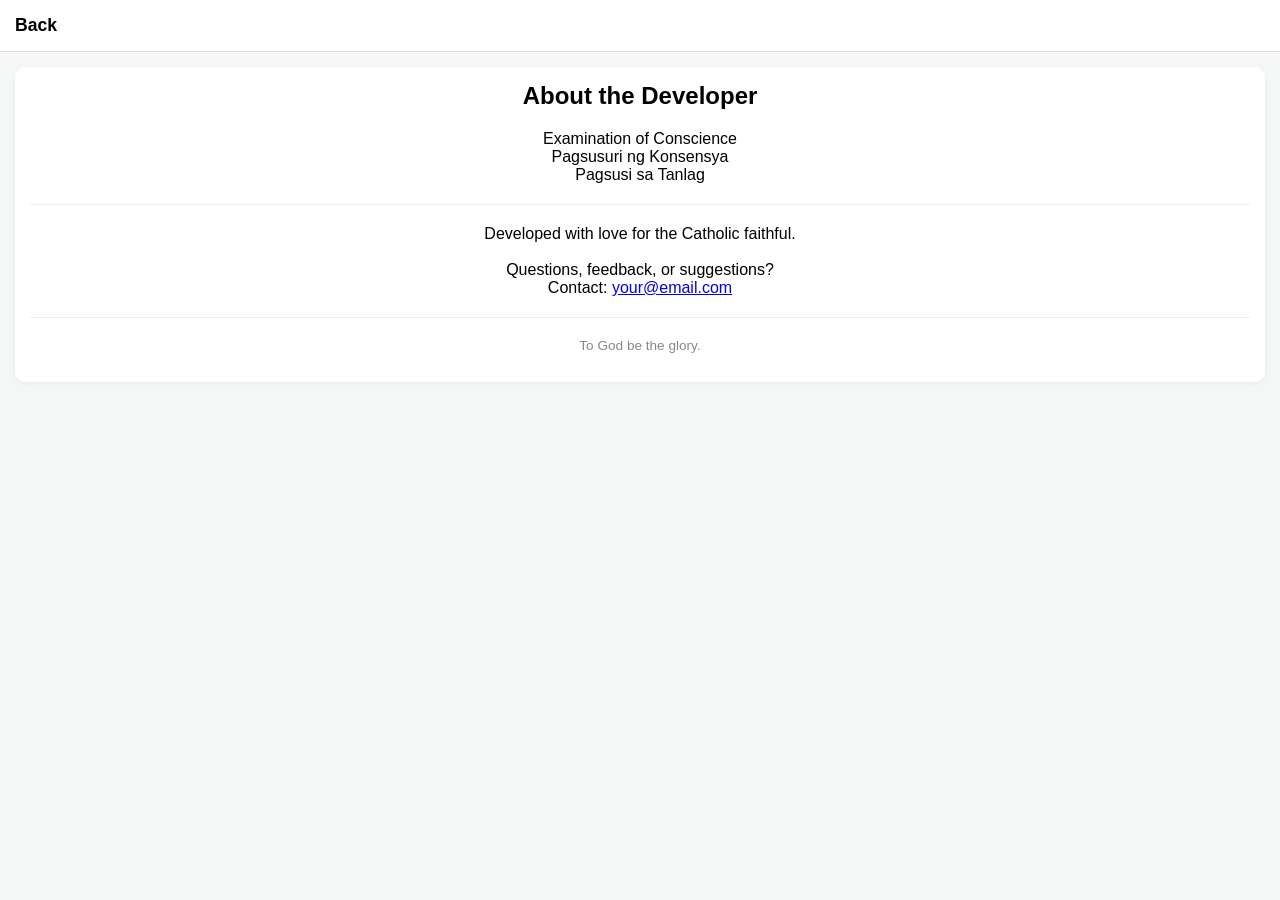
==== about.html @ 6a925a7f "Add About page with developer contact info - Create about.html with author/contact placeholder and c" ====
<!doctype html>
<html lang="en">
  <head>
    <meta charset="UTF-8" />
    <meta name="viewport" content="width=device-width, initial-scale=1.0" />
    <title>About</title>
    <link rel="stylesheet" href="styles.css" />
  </head>
  <body>
    <header>
      <a href="index.html" style="text-decoration: none; color: inherit;">
        <h2 style="margin: 0; font-size: 1.1rem;">Back</h2>
      </a>
    </header>

    <main class="container">
      <div class="category-section" style="text-align: center;">
        <h2 style="margin-top: 0;">About the Developer</h2>
        <p>
          Examination of Conscience<br>
          Pagsusuri ng Konsensya<br>
          Pagsusi sa Tanlag
        </p>
        <hr style="border: none; border-top: 1px solid #eee; margin: 20px 0;">
        <p>
          Developed with love for the Catholic faithful.<br>
          <br>
          Questions, feedback, or suggestions?<br>
          Contact: <a href="mailto:your@email.com">your@email.com</a>
        </p>
        <hr style="border: none; border-top: 1px solid #eee; margin: 20px 0;">
        <p style="font-size: 0.85rem; color: #888;">
          To God be the glory.
        </p>
      </div>
    </main>
  </body>
</html>
---- styles.css ----
:root {
  --primary: #2c3e50;
  --accent: #7f00ff;
  --bg: #f4f7f6;
}
body {
  font-family:
    -apple-system, BlinkMacSystemFont, "Segoe UI", Roboto, sans-serif;
  margin: 0;
  background: var(--bg);
  padding-bottom: 100px;
}
header {
  background: white;
  padding: 15px;
  border-bottom: 1px solid #ddd;
  position: sticky;
  top: 0;
  z-index: 10;
  display: flex;
  justify-content: space-between;
  align-items: center;
}
.hidden {
  display: none !important;
}
.container {
  padding: 15px;
  width: 100%;
  box-sizing: border-box;
}
.category-section {
  background: white;
  border-radius: 10px;
  padding: 15px;
  margin-bottom: 15px;
  box-shadow: 0 2px 5px rgba(0, 0, 0, 0.05);
}
.sin-item {
  display: flex;
  align-items: flex-start;
  gap: 12px;
  padding: 12px 0;
  border-bottom: 1px solid #f0f0f0;
  cursor: pointer;
}
.sin-item:last-child {
  border-bottom: none;
}
input[type="checkbox"] {
  appearance: none;
  background-color: #fff;
  margin: 0;
  font: inherit;
  color: var(--accent);
  width: 24px !important;
  height: 24px !important;
  flex-shrink: 0;
  margin-top: 2px;
  border: 2px solid var(--primary);
  border-radius: 4px;
  display: grid;
  place-content: center;
  transform: scale(1);
  cursor: pointer;
}

/* This creates the "Check" mark when selected */
input[type="checkbox"]::before {
  content: "";
  width: 0.65rem;
  height: 0.65rem;
  transform: scale(0);
  transition: 120ms transform ease-in-out;
  box-shadow: inset 1em 1em var(--accent);
  background-color: CanvasText;
  clip-path: polygon(14% 44%, 0 65%, 50% 100%, 100% 16%, 80% 0%, 43% 62%);
}

input[type="checkbox"]:checked::before {
  transform: scale(1);
}

.footer-controls {
  position: fixed;
  bottom: 0;
  width: 100%;
  background: white;
  display: flex;
  padding: 15px;
  gap: 10px;
  border-top: 1px solid #ddd;
  box-sizing: border-box;
}
button {
  flex: 1;
  padding: 14px;
  border: none;
  border-radius: 8px;
  font-weight: 600;
  cursor: pointer;
  transition: opacity 0.2s;
}
.btn-submit {
  background: var(--accent);
  color: white;
}
.btn-reset {
  background: #eee;
  color: #333;
}
.summary-actions {
  display: flex;
  flex-direction: column;
  gap: 10px;
  margin-top: 20px;
}

.ai-instructions {
  color: #666;
  font-size: 0.9rem;
  margin-bottom: 15px;
}
.ai-instructions + h3 {
  margin-top: 0;
}
.guide-text {
  background: white;
  padding: 15px;
  border-radius: 10px;
  white-space: pre-wrap;
  font-family: inherit;
  font-size: 0.95rem;
  line-height: 1.6;
  box-shadow: 0 2px 5px rgba(0, 0, 0, 0.05);
}

@media print {
  header,
  .footer-controls,
  .summary-actions,
  #checklist-view {
    display: none !important;
  }
  #summary-view {
    display: block !important;
  }
}
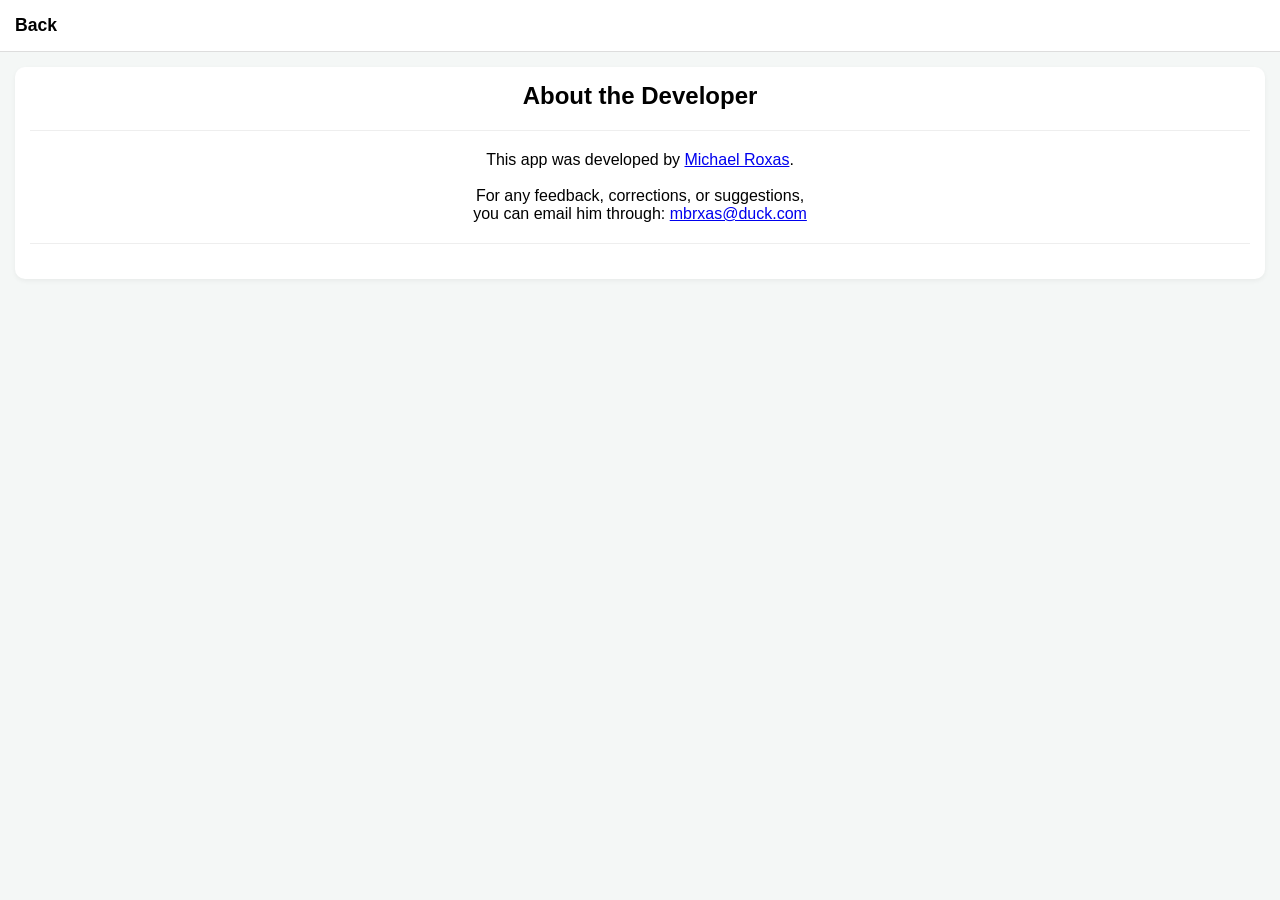
==== commit f2cedee6: "Remove boilerplate Keeping it concise. Just added link to blog and means to contact." ====
--- a/about.html
+++ b/about.html
@@ -8,30 +8,26 @@
   </head>
   <body>
     <header>
-      <a href="index.html" style="text-decoration: none; color: inherit;">
-        <h2 style="margin: 0; font-size: 1.1rem;">Back</h2>
+      <a href="index.html" style="text-decoration: none; color: inherit">
+        <h2 style="margin: 0; font-size: 1.1rem">Back</h2>
       </a>
     </header>
 
     <main class="container">
-      <div class="category-section" style="text-align: center;">
-        <h2 style="margin-top: 0;">About the Developer</h2>
+      <div class="category-section" style="text-align: center">
+        <h2 style="margin-top: 0">About the Developer</h2>
+        <p></p>
+        <hr style="border: none; border-top: 1px solid #eee; margin: 20px 0" />
         <p>
-          Examination of Conscience<br>
-          Pagsusuri ng Konsensya<br>
-          Pagsusi sa Tanlag
+          This app was developed by
+          <a href="michaelroxas.com/about/#about-me">Michael Roxas</a>.<br />
+
+          <br />
+          For any feedback, corrections, or suggestions, <br />
+          you can email him through:
+          <a href="mailto:mbrxas@duck.com">mbrxas@duck.com</a>
         </p>
-        <hr style="border: none; border-top: 1px solid #eee; margin: 20px 0;">
-        <p>
-          Developed with love for the Catholic faithful.<br>
-          <br>
-          Questions, feedback, or suggestions?<br>
-          Contact: <a href="mailto:your@email.com">your@email.com</a>
-        </p>
-        <hr style="border: none; border-top: 1px solid #eee; margin: 20px 0;">
-        <p style="font-size: 0.85rem; color: #888;">
-          To God be the glory.
-        </p>
+        <hr style="border: none; border-top: 1px solid #eee; margin: 20px 0" />
       </div>
     </main>
   </body>
--- a/styles.css
+++ b/styles.css
@@ -20,6 +20,31 @@
   display: flex;
   justify-content: space-between;
   align-items: center;
+}
+.menu-dropdown {
+  position: absolute;
+  right: 15px;
+  top: 100%;
+  background: white;
+  border-radius: 8px;
+  box-shadow: 0 4px 12px rgba(0, 0, 0, 0.15);
+  min-width: 150px;
+  z-index: 20;
+  overflow: hidden;
+}
+.menu-dropdown a {
+  display: block;
+  padding: 12px 16px;
+  color: var(--primary);
+  text-decoration: none;
+  font-weight: 500;
+  border-bottom: 1px solid #eee;
+}
+.menu-dropdown a:last-child {
+  border-bottom: none;
+}
+.menu-dropdown a:hover {
+  background: #f4f7f6;
 }
 .hidden {
   display: none !important;
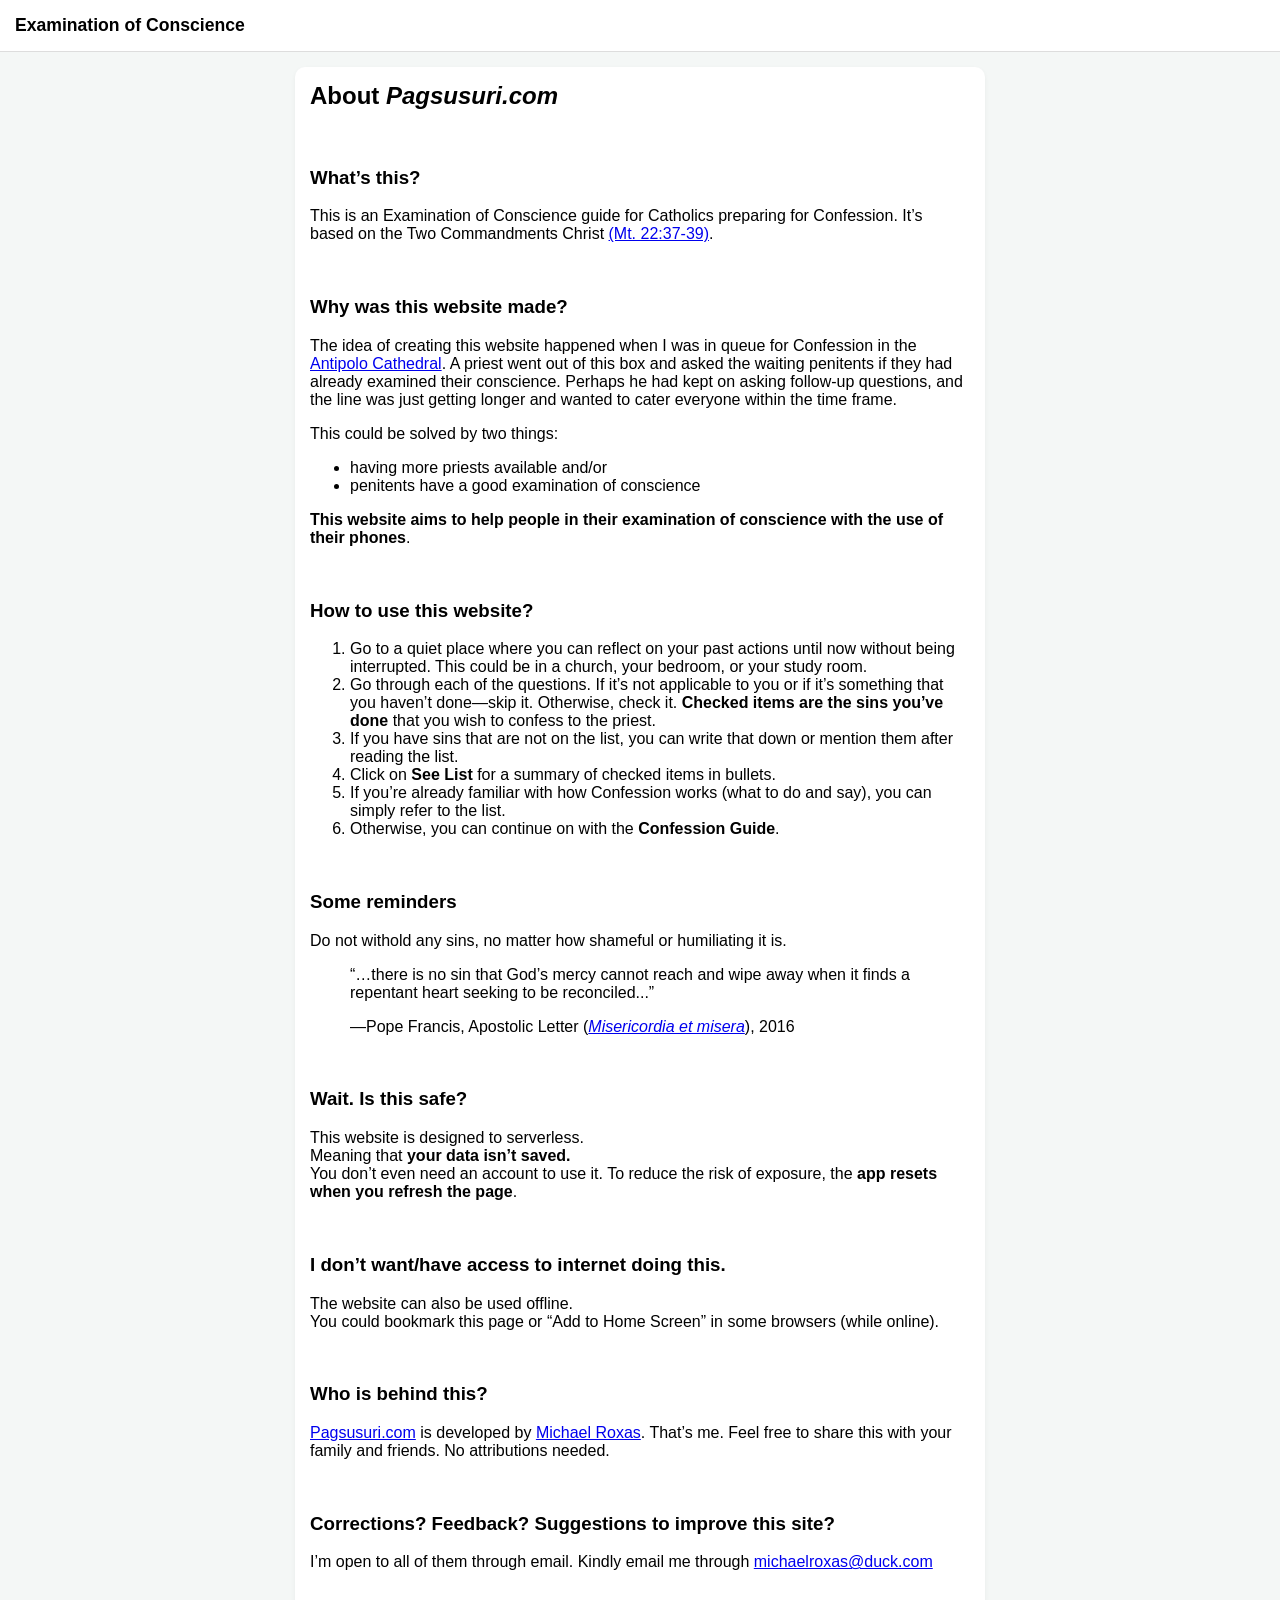
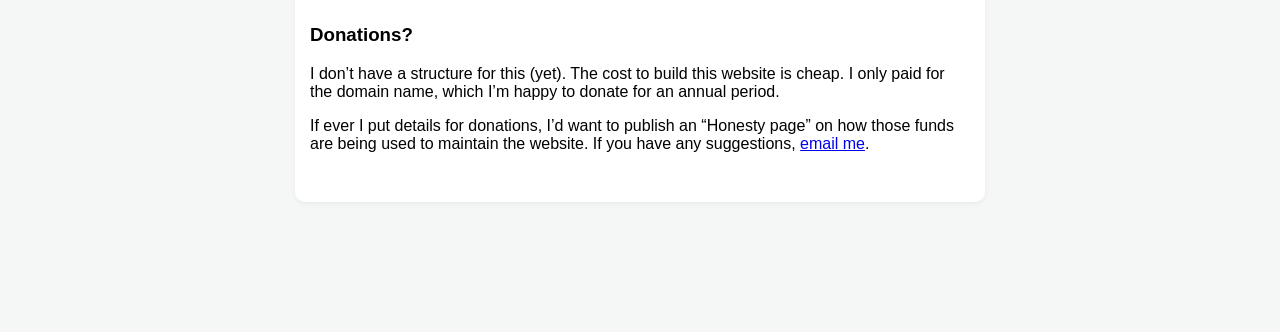
==== commit 42f8b64f: "Update About page A few FAQs, how-to's, and authorship." ====
--- a/about.html
+++ b/about.html
@@ -9,25 +9,151 @@
   <body>
     <header>
       <a href="index.html" style="text-decoration: none; color: inherit">
-        <h2 style="margin: 0; font-size: 1.1rem">Back</h2>
+        <h2 style="margin: 0; font-size: 1.1rem">Examination of Conscience</h2>
       </a>
     </header>
 
     <main class="container">
-      <div class="category-section" style="text-align: center">
-        <h2 style="margin-top: 0">About the Developer</h2>
+      <div class="category-section">
+        <h2 style="margin-top: 0">About <em>Pagsusuri.com</em></h2>
         <p></p>
-        <hr style="border: none; border-top: 1px solid #eee; margin: 20px 0" />
+
+        <br />
+        <h3 id="What’s this?">What’s this?</h3>
         <p>
-          This app was developed by
-          <a href="michaelroxas.com/about/#about-me">Michael Roxas</a>.<br />
+          This is an Examination of Conscience guide for Catholics preparing for
+          Confession. It’s based on the Two Commandments Christ
+          <a
+            href="https://www.biblegateway.com/passage/?search=Matthew%2022%3A37-39&version=NIV"
+            >(Mt. 22:37-39)</a
+          >.
+        </p>
+        <br />
+        <h3 id="Why this website was made?">Why was this website made?</h3>
 
-          <br />
-          For any feedback, corrections, or suggestions, <br />
-          you can email him through:
-          <a href="mailto:mbrxas@duck.com">mbrxas@duck.com</a>
+        <p>
+          The idea of creating this website happened when I was in queue for
+          Confession in the
+          <a href="https://en.wikipedia.org/wiki/Antipolo_Cathedral"
+            >Antipolo Cathedral</a
+          >. A priest went out of this box and asked the waiting penitents if
+          they had already examined their conscience. Perhaps he had kept on
+          asking follow-up questions, and the line was just getting longer and
+          wanted to cater everyone within the time frame.
         </p>
-        <hr style="border: none; border-top: 1px solid #eee; margin: 20px 0" />
+
+        <p>This could be solved by two things:</p>
+        <ul>
+          <li>having more priests available and/or</li>
+          <li>penitents have a good examination of conscience</li>
+        </ul>
+
+        <p>
+          <b
+            >This website aims to help people in their examination of conscience
+            with the use of their phones</b
+          >.
+        </p>
+        <br />
+        <h3 id="How to use this?">How to use this website?</h3>
+
+        <ol start="1" style="--data-list-start: 1">
+          <li>
+            Go to a quiet place where you can reflect on your past actions until
+            now without being interrupted. This could be in a church, your
+            bedroom, or your study room.
+          </li>
+          <li>
+            Go through each of the questions. If it’s not applicable to you or
+            if it’s something that you haven’t done—skip it. Otherwise, check
+            it. <b>Checked items are the sins you’ve done</b> that you wish to
+            confess to the priest.
+          </li>
+          <li>
+            If you have sins that are not on the list, you can write that down
+            or mention them after reading the list.
+          </li>
+          <li>
+            Click on <b>See List</b> for a summary of checked items in bullets.
+          </li>
+          <li>
+            If you’re already familiar with how Confession works (what to do and
+            say), you can simply refer to the list.
+          </li>
+          <li>
+            Otherwise, you can continue on with the <b>Confession Guide</b>.
+          </li>
+        </ol>
+        <br />
+        <h3 id="Some reminders">Some reminders</h3>
+
+        <p>
+          Do not withold any sins, no matter how shameful or humiliating it is.
+        </p>
+
+        <blockquote>
+          <p>
+            “…there is no sin that God’s mercy cannot reach and wipe away when
+            it finds a repentant heart seeking to be reconciled...”
+          </p>
+
+          <p>
+            —Pope Francis, Apostolic Letter (<i
+              ><a
+                href="https://www.vatican.va/content/francesco/en/apost_letters/documents/papa-francesco-lettera-ap_20161120_misericordia-et-misera.html"
+                >Misericordia et misera</a
+              ></i
+            >), 2016
+          </p>
+        </blockquote>
+        <br />
+        <h3 id="Wait. Is this safe?">Wait. Is this safe?</h3>
+        <p>
+          This website is designed to serverless.<br />
+          Meaning that <b>your data isn’t saved.</b><br />
+          You don’t even need an account to use it. To reduce the risk of
+          exposure, the <b>app resets when you refresh the page</b>.
+        </p>
+        <br />
+        <h3 id="I don’t want/have access to internet doing this.">
+          I don’t want/have access to internet doing this.
+        </h3>
+        <p>
+          The website can also be used offline.<br />
+          You could bookmark this page or “Add to Home Screen” in some browsers
+          (while online).
+        </p>
+        <br />
+        <h3 id="Who is behind this?">Who is behind this?</h3>
+        <p>
+          <a href="https://pagsusuri.com">Pagsusuri.com</a> is developed by
+          <a href="https://michaelroxas.com">Michael Roxas</a>. That’s me. Feel
+          free to share this with your family and friends. No attributions
+          needed.
+        </p>
+        <br />
+        <h3 id="Corrections? Feedback? Corrections?">
+          Corrections? Feedback? Suggestions to improve this site?
+        </h3>
+        <p>
+          I’m open to all of them through email. Kindly email me through
+          <a href="mailto:michaelroxas@duck.com">michaelroxas@duck.com</a>
+        </p>
+        <br />
+        <h3 id="Donations?">Donations?</h3>
+        <p>
+          I don’t have a structure for this (yet). The cost to build this
+          website is cheap. I only paid for the domain name, which I’m happy to
+          donate for an annual period.
+        </p>
+
+        <p>
+          If ever I put details for donations, I’d want to publish an “Honesty
+          page” on how those funds are being used to maintain the website. If
+          you have any suggestions,
+          <a href="mailto:michaelroxas@duck.com">email me</a>.
+        </p>
+        <br />
       </div>
     </main>
   </body>
--- a/styles.css
+++ b/styles.css
@@ -20,10 +20,26 @@
   display: flex;
   justify-content: space-between;
   align-items: center;
+  max-width: 100%;
+}
+.header-content {
+  max-width: 720px;
+  margin: 0 auto;
+  width: 100%;
+  display: flex;
+  justify-content: space-between;
+  align-items: center;
+  padding: 0 10px;
+  box-sizing: border-box;
+}
+header > .header-content > a {
+  text-decoration: none;
+  color: inherit;
+  flex: 1;
 }
 .menu-dropdown {
   position: absolute;
-  right: 15px;
+  right: 10px;
   top: 100%;
   background: white;
   border-radius: 8px;
@@ -51,8 +67,14 @@
 }
 .container {
   padding: 15px;
-  width: 100%;
-  box-sizing: border-box;
+  max-width: 720px;
+  margin: 0 auto;
+  box-sizing: border-box;
+}
+@media (max-width: 720px) {
+  .container {
+    padding: 15px 10px;
+  }
 }
 .category-section {
   background: white;
@@ -109,13 +131,28 @@
 .footer-controls {
   position: fixed;
   bottom: 0;
-  width: 100%;
-  background: white;
-  display: flex;
+  left: 0;
+  right: 0;
+  background: white;
+  display: flex;
+  justify-content: center;
   padding: 15px;
   gap: 10px;
   border-top: 1px solid #ddd;
   box-sizing: border-box;
+}
+.footer-inner {
+  display: flex;
+  gap: 10px;
+  width: 100%;
+  max-width: 720px;
+  padding: 0 10px;
+  box-sizing: border-box;
+}
+@media (max-width: 720px) {
+  .footer-inner {
+    padding: 0;
+  }
 }
 button {
   flex: 1;
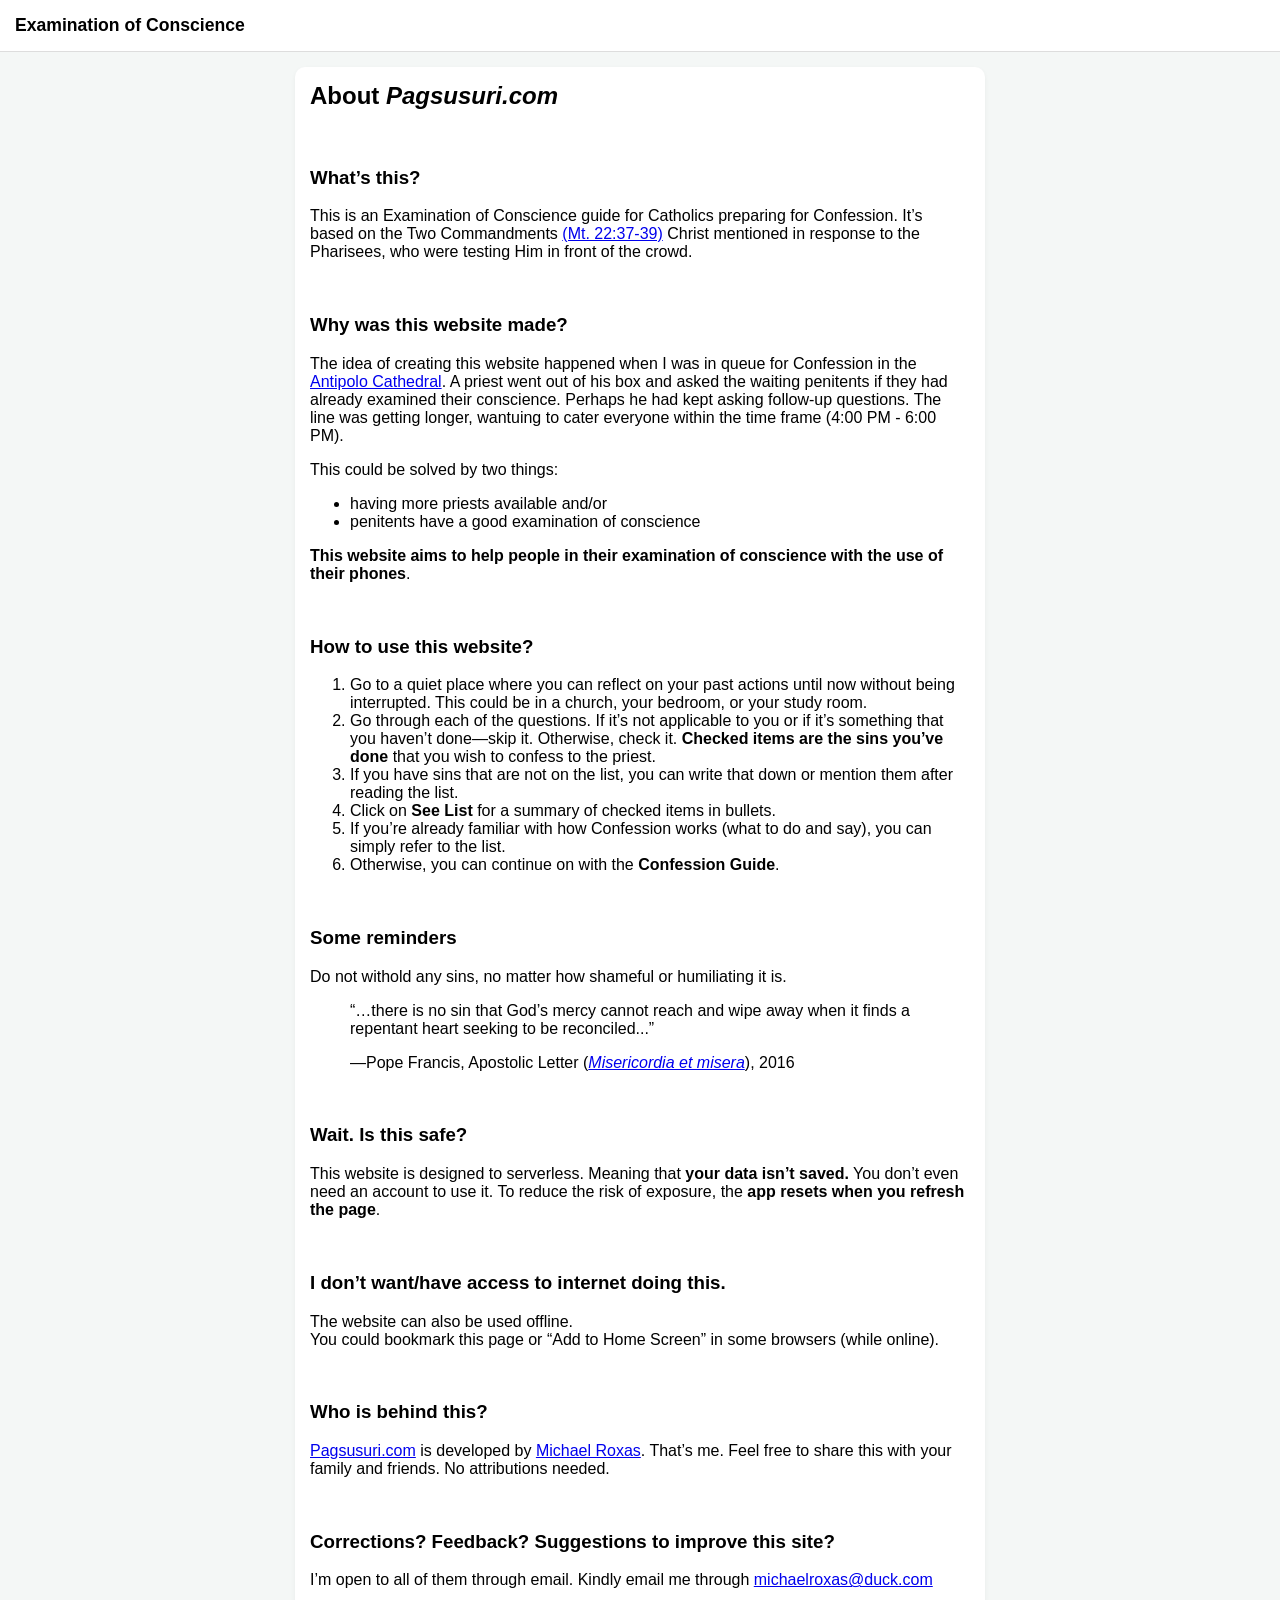
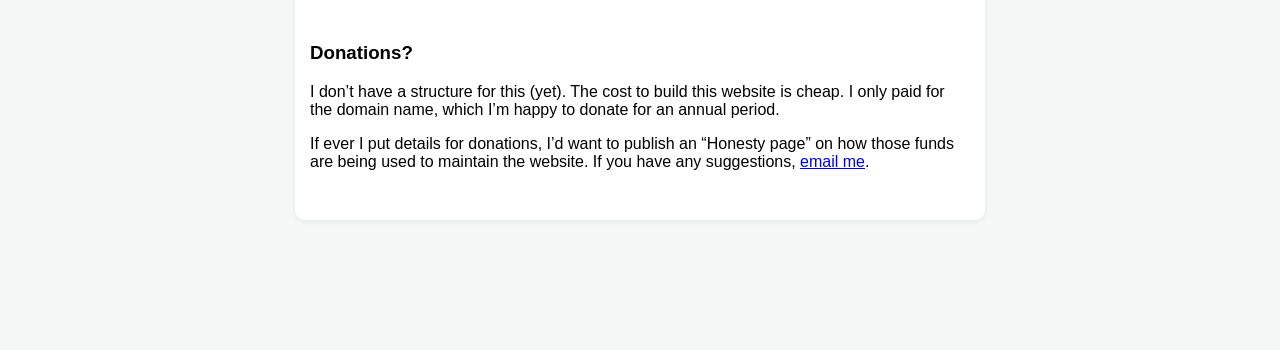
==== commit 57de66ca: "Fix grammar Removed break lines from some questions and completed the first paragraph." ====
--- a/about.html
+++ b/about.html
@@ -22,11 +22,13 @@
         <h3 id="What’s this?">What’s this?</h3>
         <p>
           This is an Examination of Conscience guide for Catholics preparing for
-          Confession. It’s based on the Two Commandments Christ
+          Confession. It’s based on the Two Commandments
           <a
             href="https://www.biblegateway.com/passage/?search=Matthew%2022%3A37-39&version=NIV"
             >(Mt. 22:37-39)</a
-          >.
+          >
+          Christ mentioned in response to the Pharisees, who were testing Him in
+          front of the crowd.
         </p>
         <br />
         <h3 id="Why this website was made?">Why was this website made?</h3>
@@ -36,10 +38,10 @@
           Confession in the
           <a href="https://en.wikipedia.org/wiki/Antipolo_Cathedral"
             >Antipolo Cathedral</a
-          >. A priest went out of this box and asked the waiting penitents if
-          they had already examined their conscience. Perhaps he had kept on
-          asking follow-up questions, and the line was just getting longer and
-          wanted to cater everyone within the time frame.
+          >. A priest went out of his box and asked the waiting penitents if
+          they had already examined their conscience. Perhaps he had kept asking
+          follow-up questions. The line was getting longer, wantuing to cater
+          everyone within the time frame (4:00 PM - 6:00 PM).
         </p>
 
         <p>This could be solved by two things:</p>
@@ -109,10 +111,10 @@
         <br />
         <h3 id="Wait. Is this safe?">Wait. Is this safe?</h3>
         <p>
-          This website is designed to serverless.<br />
-          Meaning that <b>your data isn’t saved.</b><br />
-          You don’t even need an account to use it. To reduce the risk of
-          exposure, the <b>app resets when you refresh the page</b>.
+          This website is designed to serverless. Meaning that
+          <b>your data isn’t saved.</b> You don’t even need an account to use
+          it. To reduce the risk of exposure, the
+          <b>app resets when you refresh the page</b>.
         </p>
         <br />
         <h3 id="I don’t want/have access to internet doing this.">
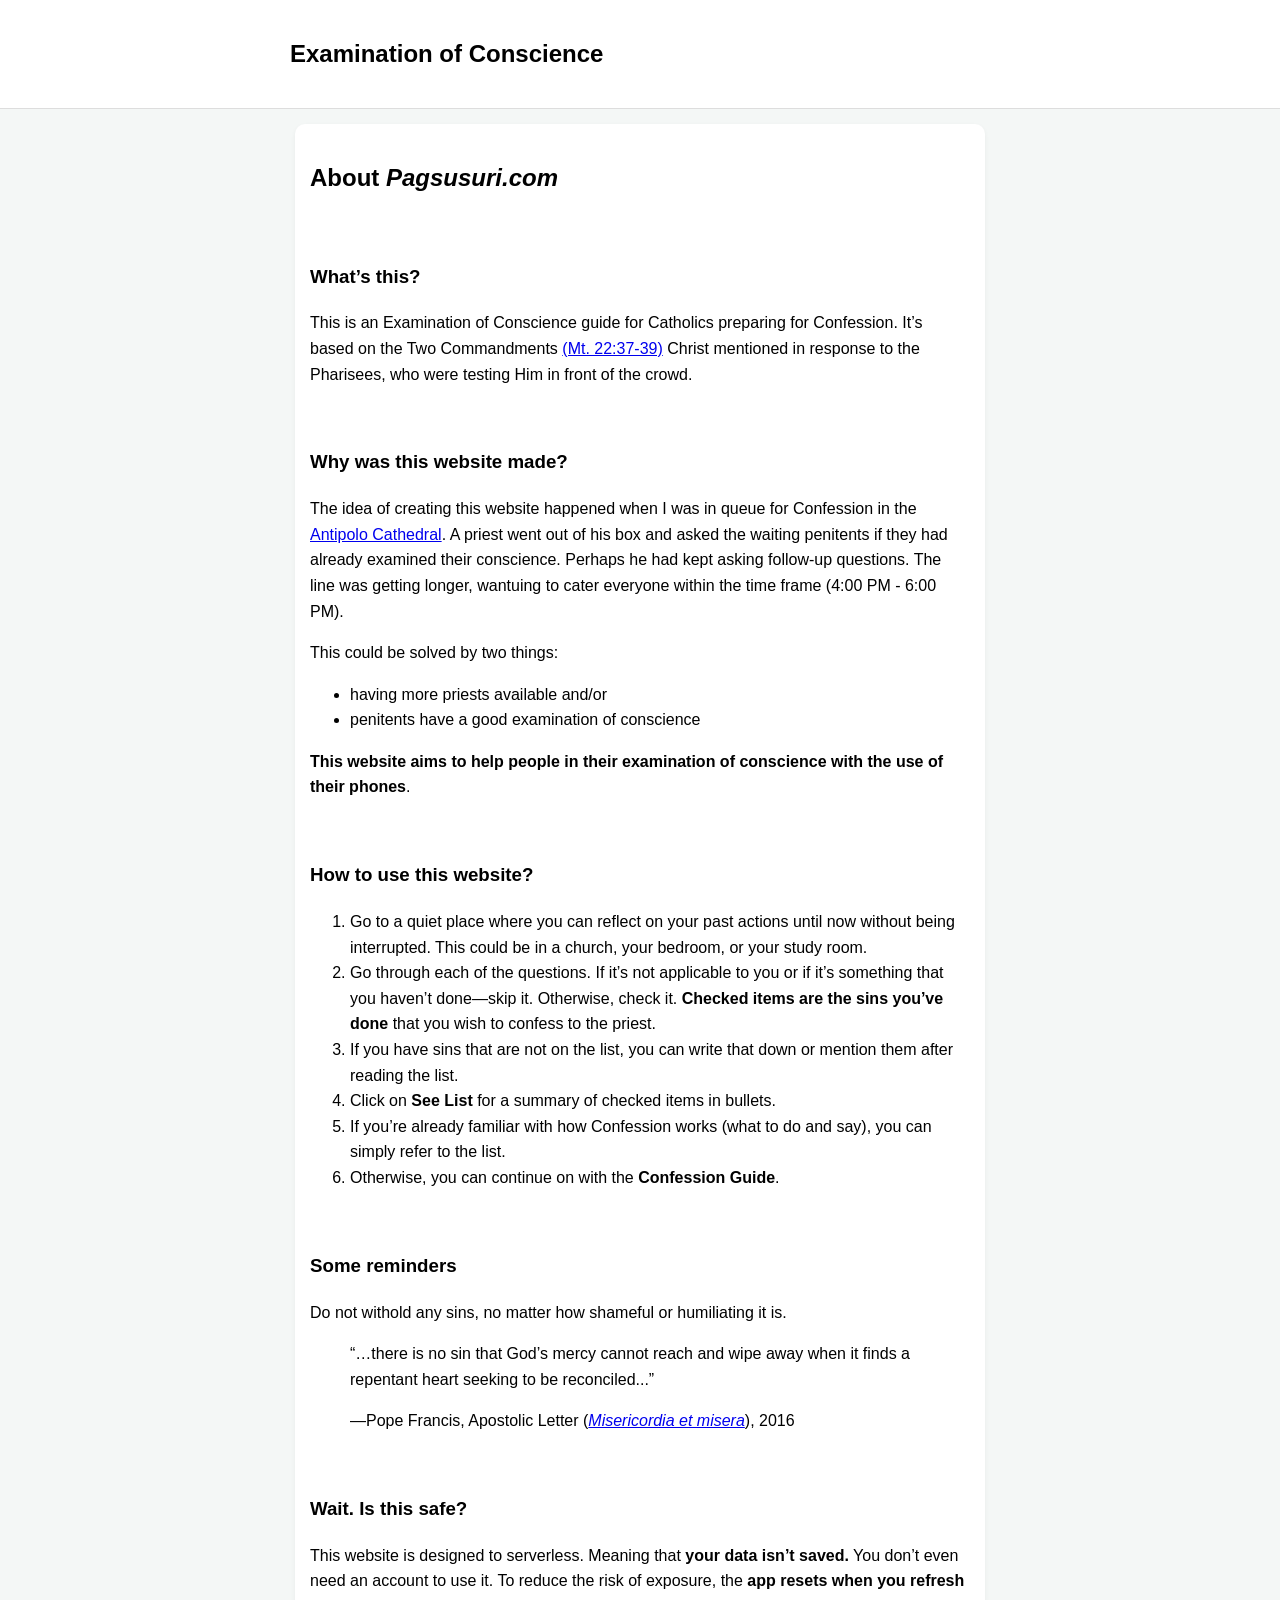
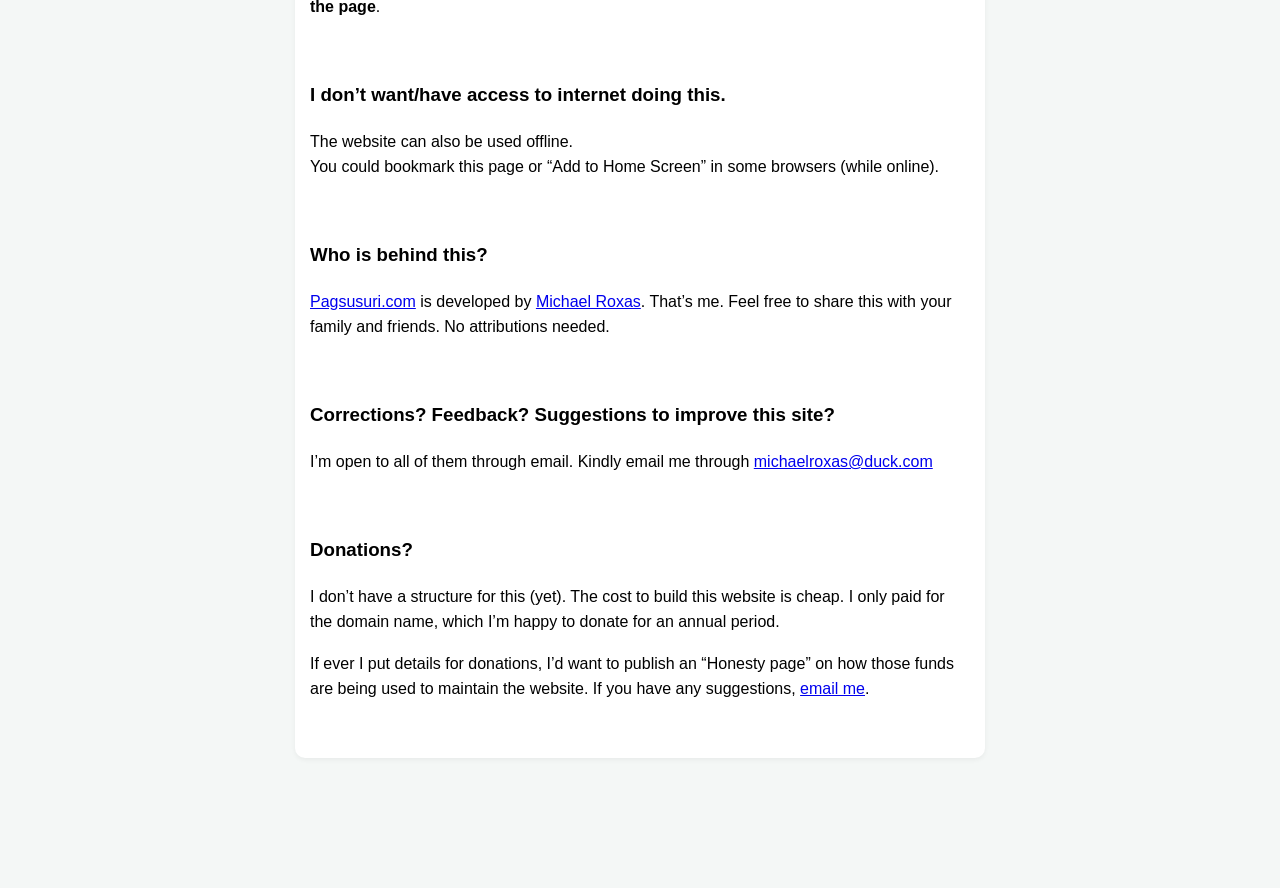
==== commit 99f29941: "Remove inline css info" ====
--- a/about.html
+++ b/about.html
@@ -8,14 +8,16 @@
   </head>
   <body>
     <header>
-      <a href="index.html" style="text-decoration: none; color: inherit">
-        <h2 style="margin: 0; font-size: 1.1rem">Examination of Conscience</h2>
-      </a>
+      <div class="header-content">
+        <a href="index.html" class="header-back">
+          <h2>Examination of Conscience</h2>
+        </a>
+      </div>
     </header>
 
     <main class="container">
       <div class="category-section">
-        <h2 style="margin-top: 0">About <em>Pagsusuri.com</em></h2>
+        <h2 class="about-title">About <em>Pagsusuri.com</em></h2>
         <p></p>
 
         <br />
@@ -59,7 +61,7 @@
         <br />
         <h3 id="How to use this?">How to use this website?</h3>
 
-        <ol start="1" style="--data-list-start: 1">
+        <ol start="1" class="about-list">
           <li>
             Go to a quiet place where you can reflect on your past actions until
             now without being interrupted. This could be in a church, your
--- a/styles.css
+++ b/styles.css
@@ -9,6 +9,7 @@
   margin: 0;
   background: var(--bg);
   padding-bottom: 100px;
+  line-height: 1.6;
 }
 header {
   background: white;
@@ -39,8 +40,9 @@
 }
 .menu-dropdown {
   position: absolute;
-  right: 10px;
+  right: 0;
   top: 100%;
+  margin-top: 8px;
   background: white;
   border-radius: 8px;
   box-shadow: 0 4px 12px rgba(0, 0, 0, 0.15);
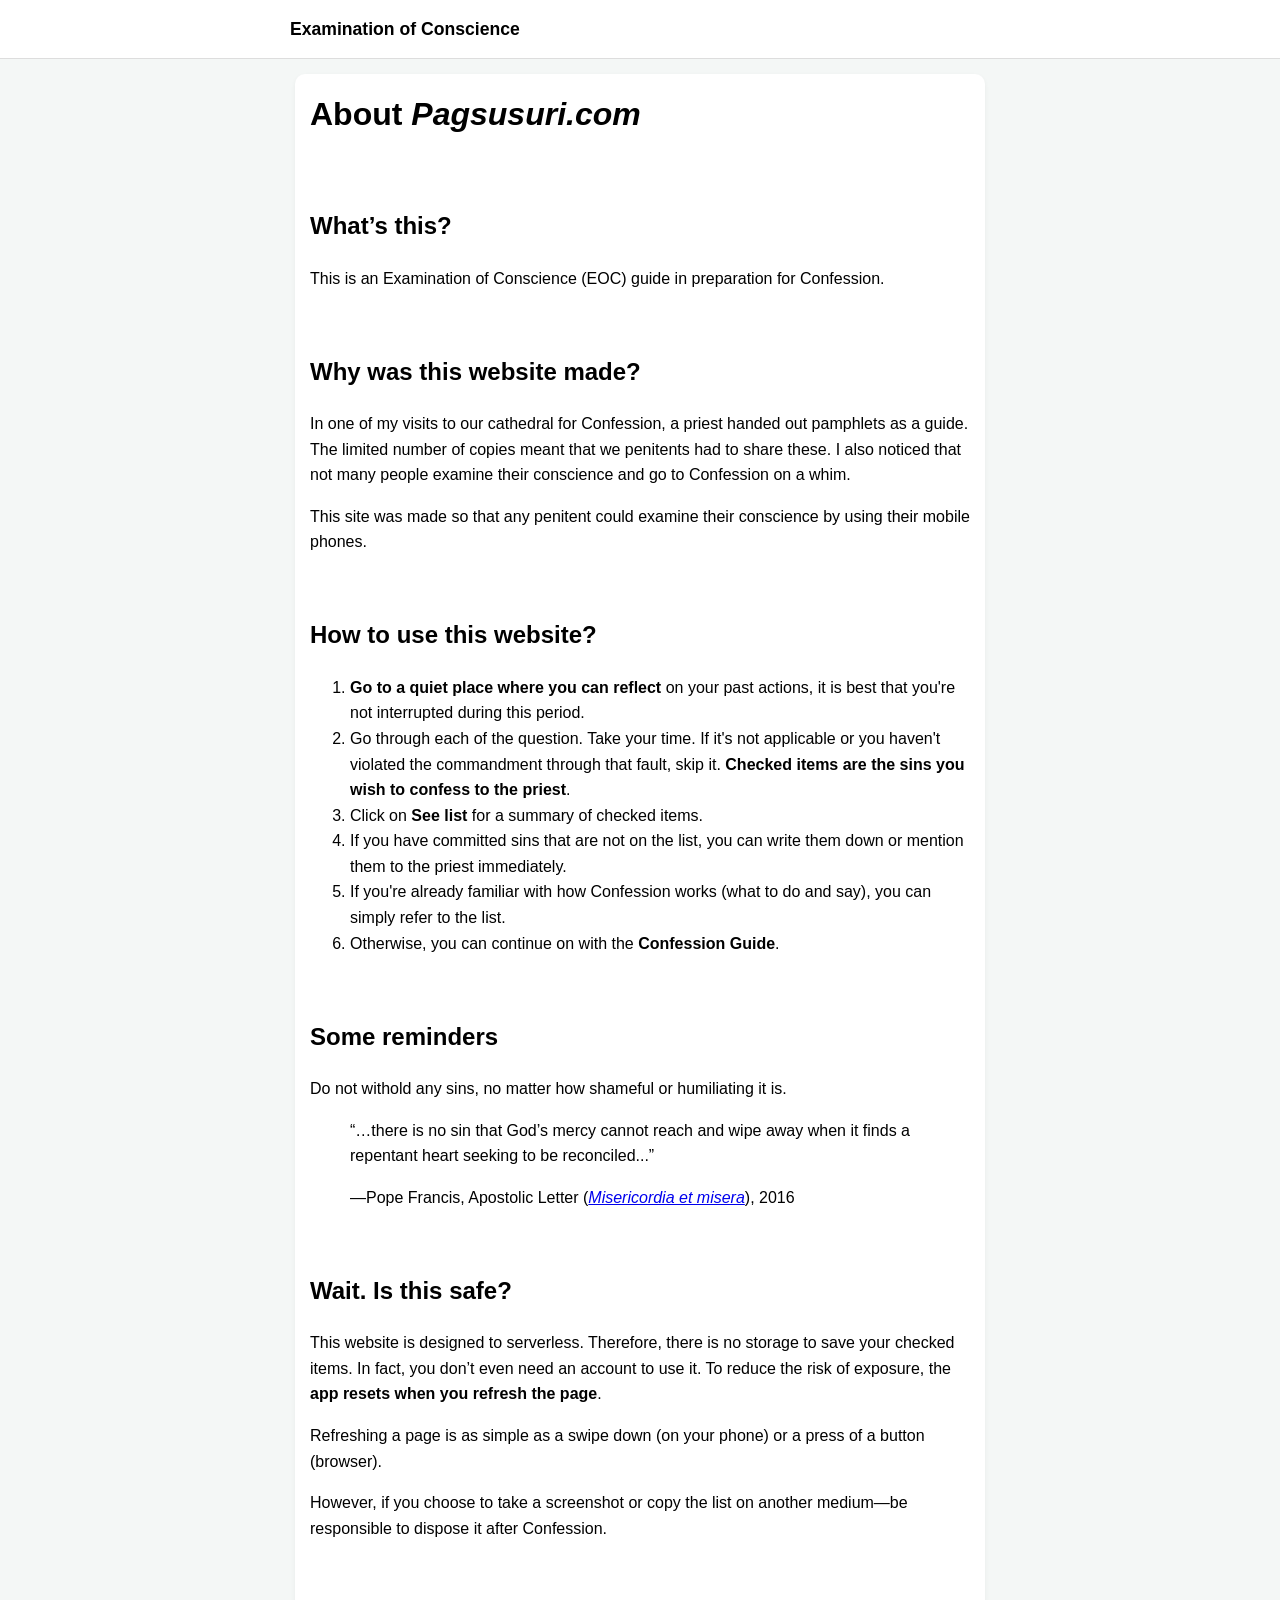
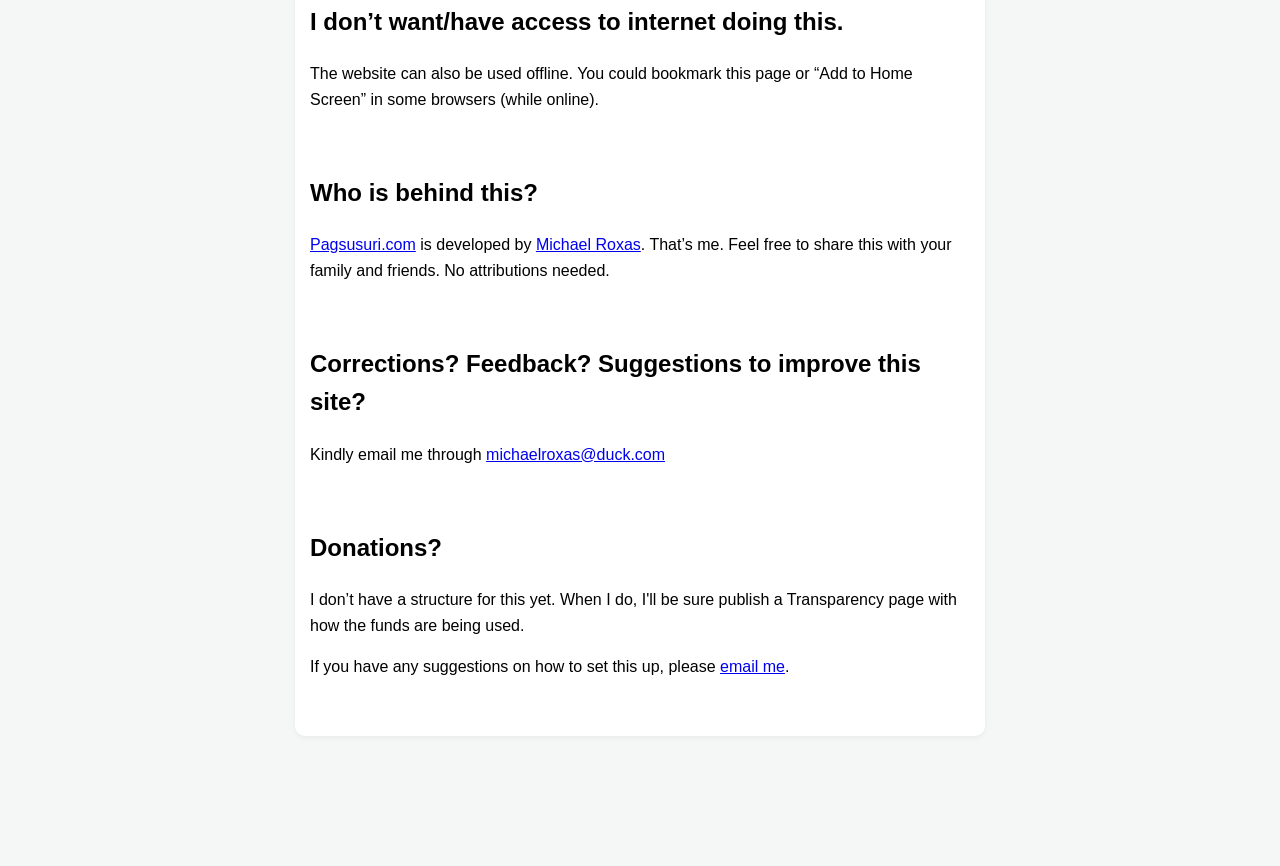
==== commit d285aa25: "Fix grammar Made the page concise as well." ====
--- a/about.html
+++ b/about.html
@@ -17,71 +17,51 @@
 
     <main class="container">
       <div class="category-section">
-        <h2 class="about-title">About <em>Pagsusuri.com</em></h2>
+        <h1 class="about-title">About <em>Pagsusuri.com</em></h1>
         <p></p>
 
         <br />
-        <h3 id="What’s this?">What’s this?</h3>
+        <h2 id="What’s this?">What’s this?</h2>
         <p>
-          This is an Examination of Conscience guide for Catholics preparing for
-          Confession. It’s based on the Two Commandments
-          <a
-            href="https://www.biblegateway.com/passage/?search=Matthew%2022%3A37-39&version=NIV"
-            >(Mt. 22:37-39)</a
-          >
-          Christ mentioned in response to the Pharisees, who were testing Him in
-          front of the crowd.
+          This is an Examination of Conscience (EOC) guide in preparation for
+          Confession.
         </p>
         <br />
-        <h3 id="Why this website was made?">Why was this website made?</h3>
+        <h2 id="Why this website was made?">Why was this website made?</h2>
 
         <p>
-          The idea of creating this website happened when I was in queue for
-          Confession in the
-          <a href="https://en.wikipedia.org/wiki/Antipolo_Cathedral"
-            >Antipolo Cathedral</a
-          >. A priest went out of his box and asked the waiting penitents if
-          they had already examined their conscience. Perhaps he had kept asking
-          follow-up questions. The line was getting longer, wantuing to cater
-          everyone within the time frame (4:00 PM - 6:00 PM).
+          In one of my visits to our cathedral for Confession, a priest handed
+          out pamphlets as a guide. The limited number of copies meant that we
+          penitents had to share these. I also noticed that not many people
+          examine their conscience and go to Confession on a whim.
         </p>
 
-        <p>This could be solved by two things:</p>
-        <ul>
-          <li>having more priests available and/or</li>
-          <li>penitents have a good examination of conscience</li>
-        </ul>
+        <p>
+          This site was made so that any penitent could examine their conscience
+          by using their mobile phones.
+        </p>
 
-        <p>
-          <b
-            >This website aims to help people in their examination of conscience
-            with the use of their phones</b
-          >.
-        </p>
         <br />
-        <h3 id="How to use this?">How to use this website?</h3>
+        <h2 id="How to use this?">How to use this website?</h2>
 
         <ol start="1" class="about-list">
           <li>
-            Go to a quiet place where you can reflect on your past actions until
-            now without being interrupted. This could be in a church, your
-            bedroom, or your study room.
+            <b>Go to a quiet place where you can reflect</b> on your past
+            actions, it is best that you're not interrupted during this period.
           </li>
           <li>
-            Go through each of the questions. If it’s not applicable to you or
-            if it’s something that you haven’t done—skip it. Otherwise, check
-            it. <b>Checked items are the sins you’ve done</b> that you wish to
-            confess to the priest.
+            Go through each of the question. Take your time. If it's not
+            applicable or you haven't violated the commandment through that
+            fault, skip it.
+            <b>Checked items are the sins you wish to confess to the priest</b>.
+          </li>
+          <li>Click on <b>See list</b> for a summary of checked items.</li>
+          <li>
+            If you have committed sins that are not on the list, you can write
+            them down or mention them to the priest immediately.
           </li>
           <li>
-            If you have sins that are not on the list, you can write that down
-            or mention them after reading the list.
-          </li>
-          <li>
-            Click on <b>See List</b> for a summary of checked items in bullets.
-          </li>
-          <li>
-            If you’re already familiar with how Confession works (what to do and
+            If you're already familiar with how Confession works (what to do and
             say), you can simply refer to the list.
           </li>
           <li>
@@ -89,7 +69,7 @@
           </li>
         </ol>
         <br />
-        <h3 id="Some reminders">Some reminders</h3>
+        <h2 id="Some reminders">Some reminders</h2>
 
         <p>
           Do not withold any sins, no matter how shameful or humiliating it is.
@@ -110,25 +90,36 @@
             >), 2016
           </p>
         </blockquote>
+
         <br />
-        <h3 id="Wait. Is this safe?">Wait. Is this safe?</h3>
+        <h2 id="Wait. Is this safe?">Wait. Is this safe?</h2>
         <p>
-          This website is designed to serverless. Meaning that
-          <b>your data isn’t saved.</b> You don’t even need an account to use
-          it. To reduce the risk of exposure, the
+          This website is designed to serverless. Therefore, there is no storage
+          to save your checked items. In fact, you don’t even need an account to
+          use it. To reduce the risk of exposure, the
           <b>app resets when you refresh the page</b>.
         </p>
+
+        <p>
+          Refreshing a page is as simple as a swipe down (on your phone) or a
+          press of a button (browser).
+        </p>
+
+        <p>
+          However, if you choose to take a screenshot or copy the list on
+          another medium—be responsible to dispose it after Confession.
+        </p>
+
         <br />
-        <h3 id="I don’t want/have access to internet doing this.">
+        <h2 id="I don’t want/have access to internet doing this.">
           I don’t want/have access to internet doing this.
-        </h3>
+        </h2>
         <p>
-          The website can also be used offline.<br />
-          You could bookmark this page or “Add to Home Screen” in some browsers
-          (while online).
+          The website can also be used offline. You could bookmark this page or
+          “Add to Home Screen” in some browsers (while online).
         </p>
         <br />
-        <h3 id="Who is behind this?">Who is behind this?</h3>
+        <h2 id="Who is behind this?">Who is behind this?</h2>
         <p>
           <a href="https://pagsusuri.com">Pagsusuri.com</a> is developed by
           <a href="https://michaelroxas.com">Michael Roxas</a>. That’s me. Feel
@@ -136,25 +127,22 @@
           needed.
         </p>
         <br />
-        <h3 id="Corrections? Feedback? Corrections?">
+        <h2 id="Corrections? Feedback? Corrections?">
           Corrections? Feedback? Suggestions to improve this site?
-        </h3>
+        </h2>
         <p>
-          I’m open to all of them through email. Kindly email me through
+          Kindly email me through
           <a href="mailto:michaelroxas@duck.com">michaelroxas@duck.com</a>
         </p>
         <br />
-        <h3 id="Donations?">Donations?</h3>
+        <h2 id="Donations?">Donations?</h2>
         <p>
-          I don’t have a structure for this (yet). The cost to build this
-          website is cheap. I only paid for the domain name, which I’m happy to
-          donate for an annual period.
+          I don’t have a structure for this yet. When I do, I'll be sure publish
+          a Transparency page with how the funds are being used.
         </p>
 
         <p>
-          If ever I put details for donations, I’d want to publish an “Honesty
-          page” on how those funds are being used to maintain the website. If
-          you have any suggestions,
+          If you have any suggestions on how to set this up, please
           <a href="mailto:michaelroxas@duck.com">email me</a>.
         </p>
         <br />
--- a/styles.css
+++ b/styles.css
@@ -210,3 +210,61 @@
     display: block !important;
   }
 }
+
+.header-back {
+  text-decoration: none;
+  color: inherit;
+}
+
+.header-back h2 {
+  margin: 0;
+  font-size: 1.1rem;
+}
+
+.about-title {
+  margin-top: 0;
+}
+
+.about-list {
+  --data-list-start: 1;
+}
+
+.toast {
+  position: fixed;
+  bottom: 80px;
+  left: 50%;
+  transform: translateX(-50%);
+  background: var(--primary);
+  color: white;
+  padding: 12px 24px;
+  border-radius: 8px;
+  box-shadow: 0 4px 12px rgba(0, 0, 0, 0.2);
+  z-index: 100;
+  animation: fadeInUp 0.3s ease-out;
+}
+
+.toast.fade-out {
+  animation: fadeOut 0.3s ease-out forwards;
+}
+
+@keyframes fadeInUp {
+  from {
+    opacity: 0;
+    transform: translateX(-50%) translateY(10px);
+  }
+  to {
+    opacity: 1;
+    transform: translateX(-50%) translateY(0);
+  }
+}
+
+@keyframes fadeOut {
+  from {
+    opacity: 1;
+    transform: translateX(-50%) translateY(0);
+  }
+  to {
+    opacity: 0;
+    transform: translateX(-50%) translateY(10px);
+  }
+}
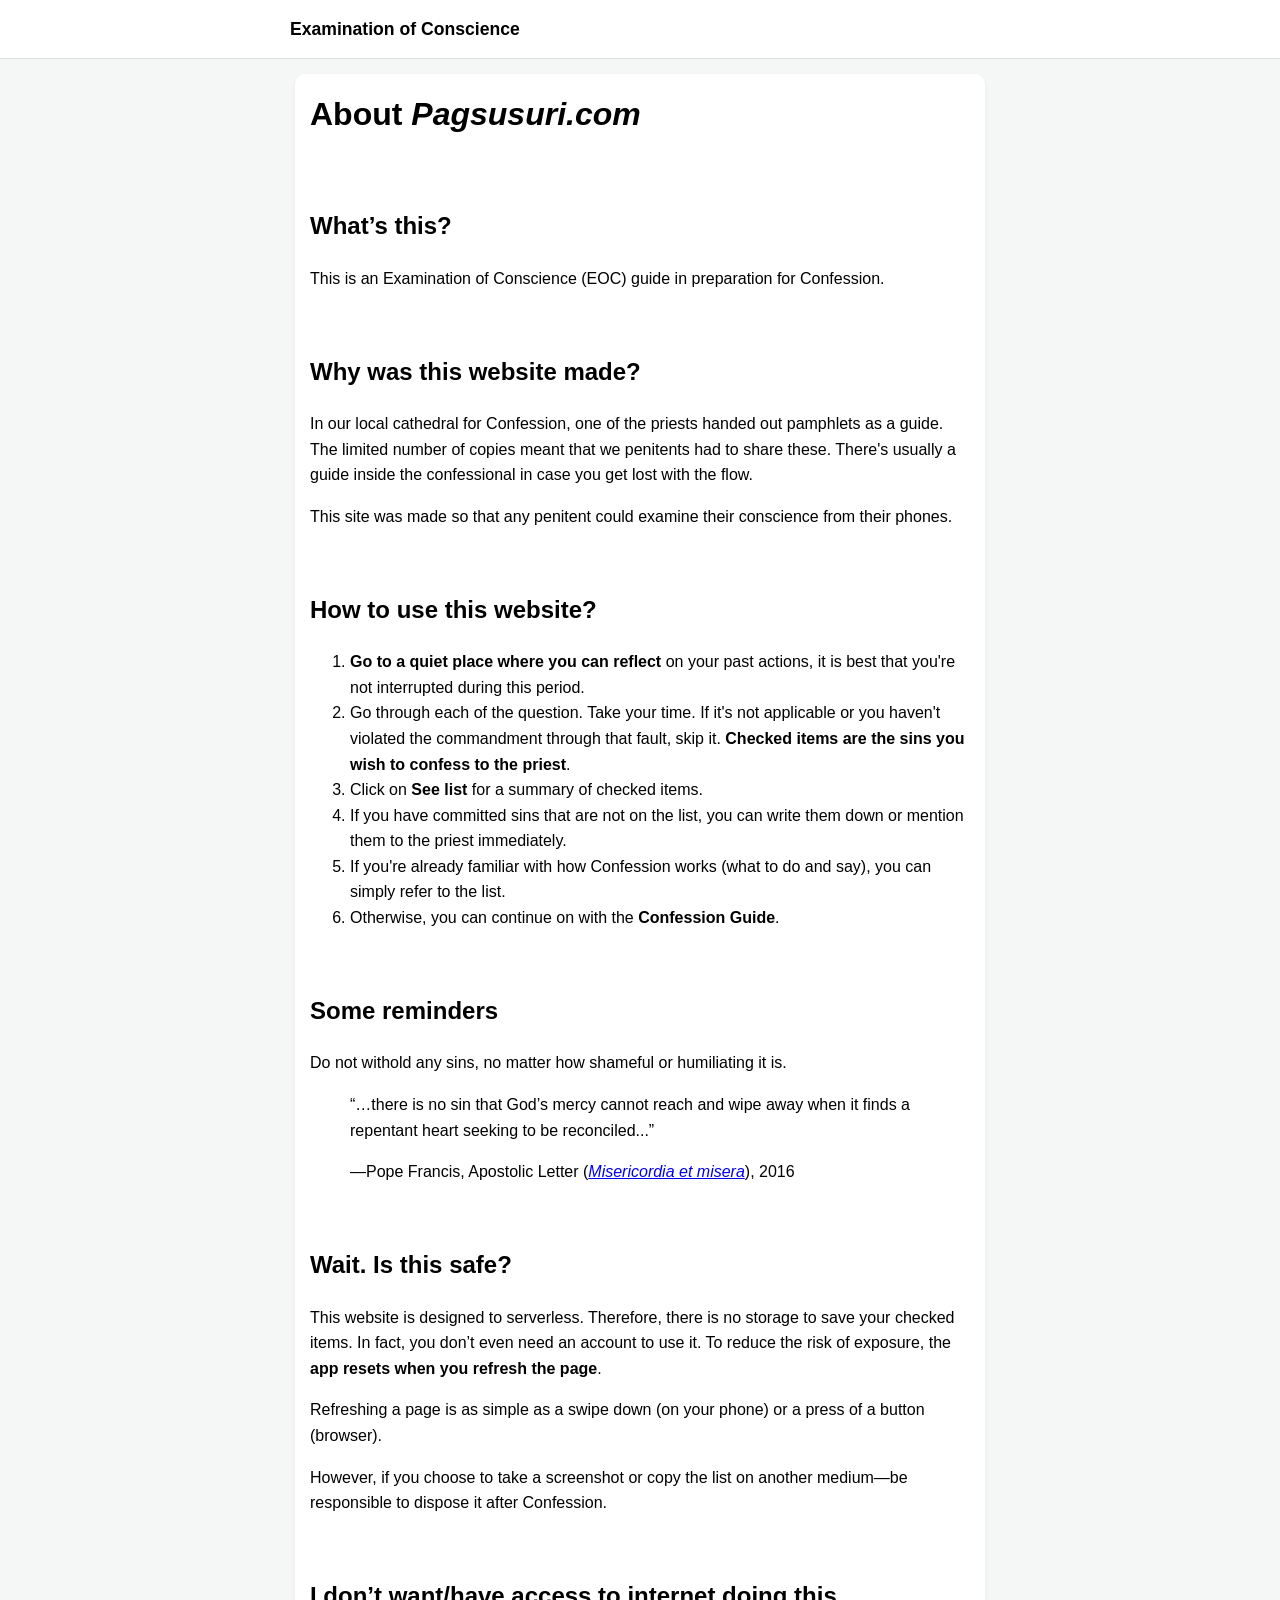
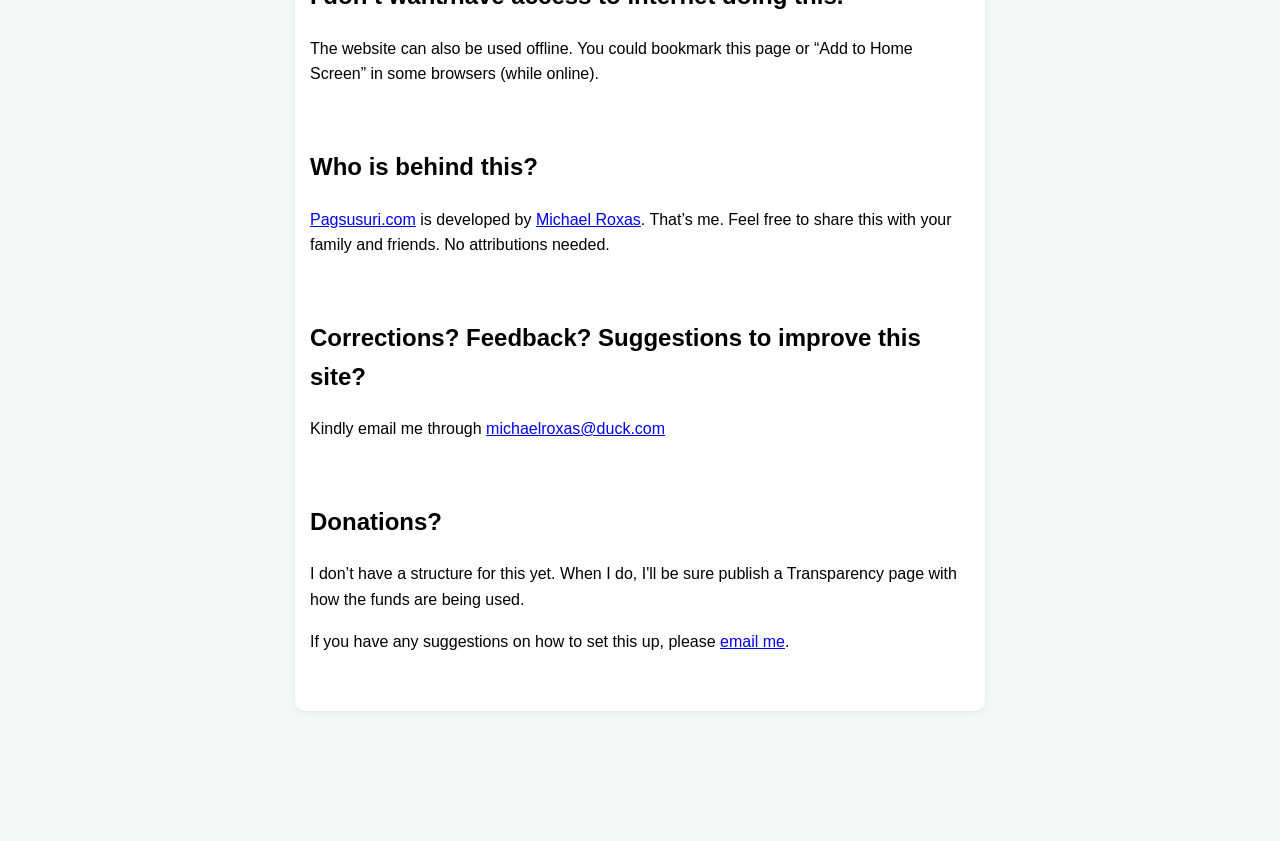
==== commit cb1b2a69: "Edit website background A couple more rewordings" ====
--- a/about.html
+++ b/about.html
@@ -30,15 +30,15 @@
         <h2 id="Why this website was made?">Why was this website made?</h2>
 
         <p>
-          In one of my visits to our cathedral for Confession, a priest handed
-          out pamphlets as a guide. The limited number of copies meant that we
-          penitents had to share these. I also noticed that not many people
-          examine their conscience and go to Confession on a whim.
+          In our local cathedral for Confession, one of the priests handed out
+          pamphlets as a guide. The limited number of copies meant that we
+          penitents had to share these. There's usually a guide inside the
+          confessional in case you get lost with the flow.
         </p>
 
         <p>
           This site was made so that any penitent could examine their conscience
-          by using their mobile phones.
+          from their phones.
         </p>
 
         <br />
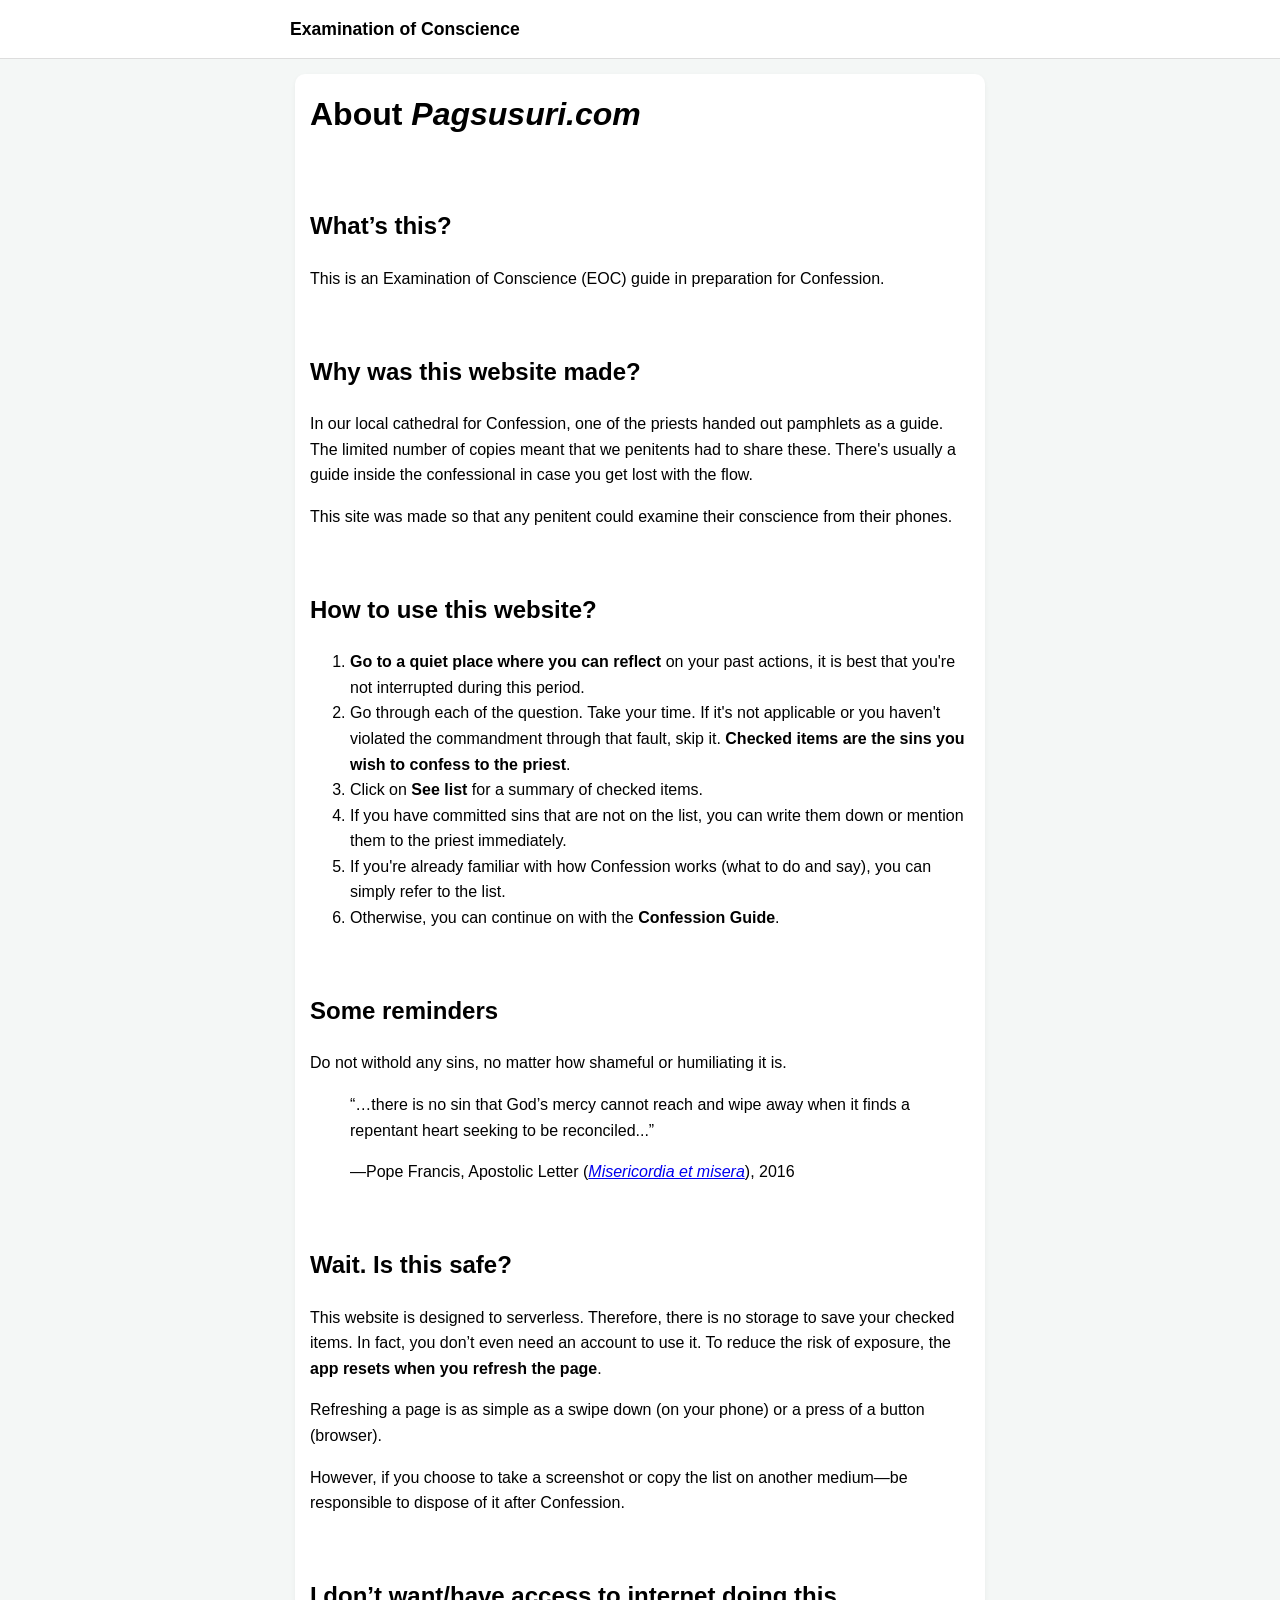
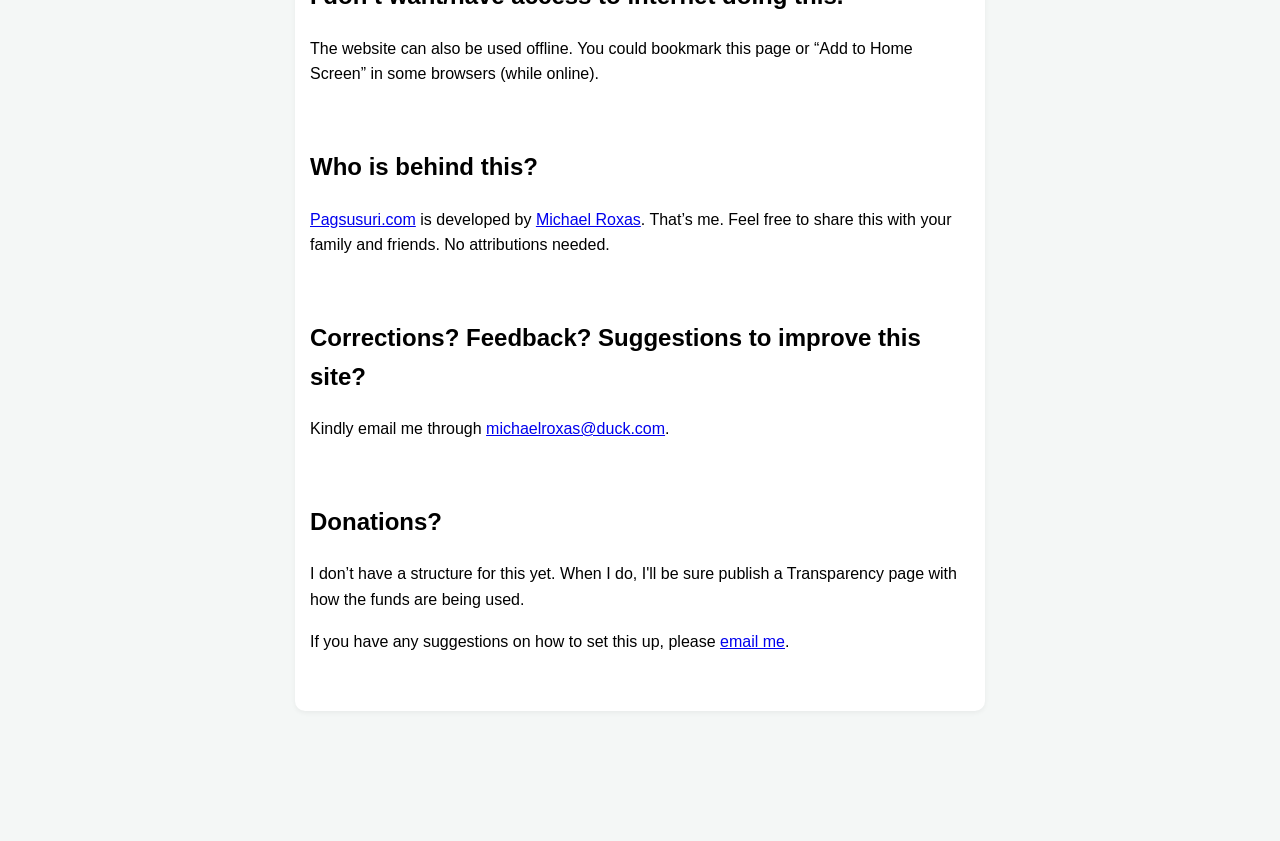
==== commit 332e6022: "Fix grammar" ====
--- a/about.html
+++ b/about.html
@@ -107,7 +107,7 @@
 
         <p>
           However, if you choose to take a screenshot or copy the list on
-          another medium—be responsible to dispose it after Confession.
+          another medium—be responsible to dispose of it after Confession.
         </p>
 
         <br />
@@ -132,7 +132,7 @@
         </h2>
         <p>
           Kindly email me through
-          <a href="mailto:michaelroxas@duck.com">michaelroxas@duck.com</a>
+          <a href="mailto:michaelroxas@duck.com">michaelroxas@duck.com</a>.
         </p>
         <br />
         <h2 id="Donations?">Donations?</h2>
